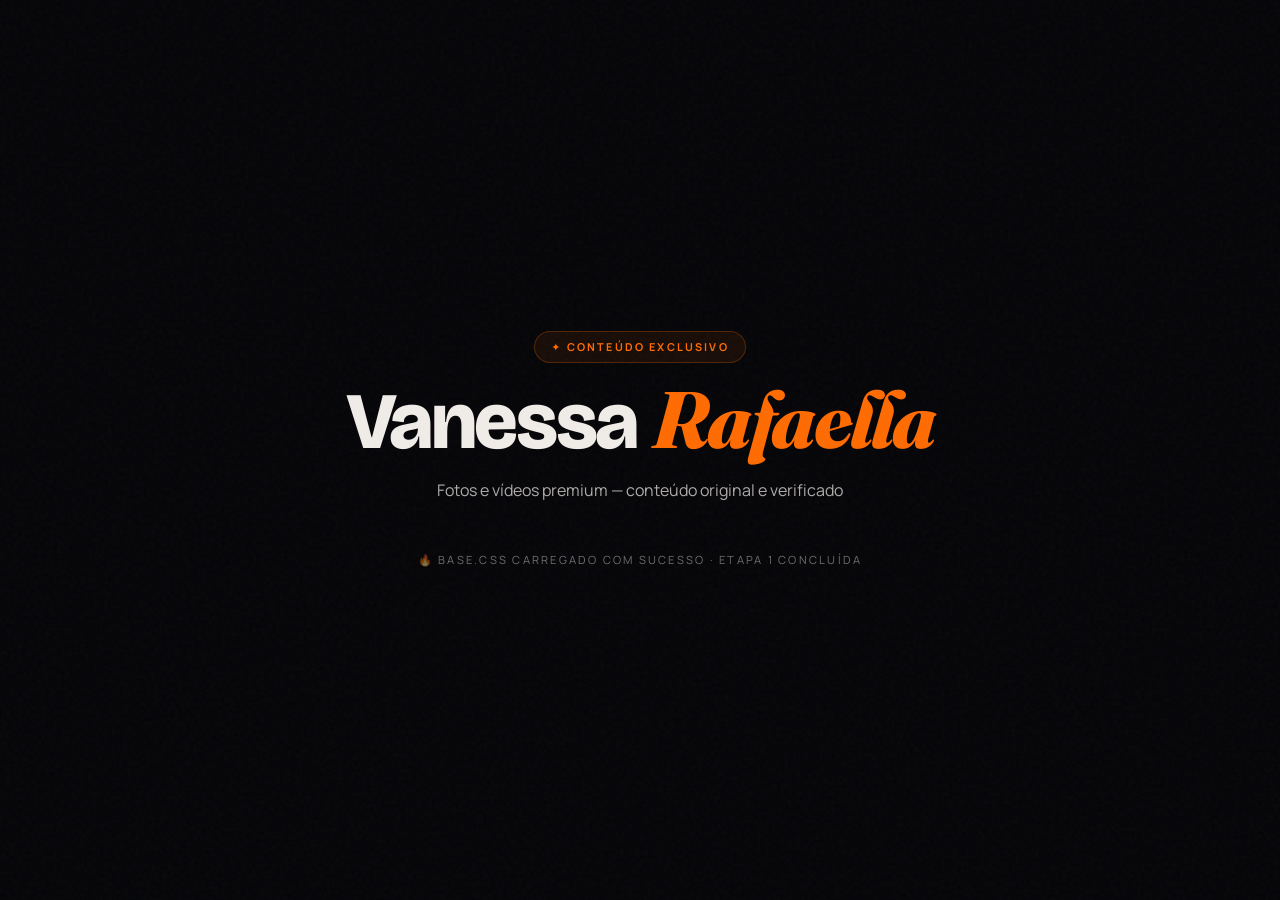
==== index.html @ ab3d26d5 "Create index.html" ====
<!DOCTYPE html>
<!--
  ╔══════════════════════════════════════════════════════════════╗
  ║        VANESSA RAFAELLA · FIRE EDITION · MAIO 2026          ║
  ╠══════════════════════════════════════════════════════════════╣
  ║                                                              ║
  ║  📐 ESTRUTURA COMPONENTIZADA                                 ║
  ║                                                              ║
  ║  Este HTML é um "esqueleto":                                 ║
  ║  - Os containers (divs vazios) recebem componentes via JS    ║
  ║  - O conteúdo específico da página fica direto aqui          ║
  ║  - Componentes reutilizáveis ficam em /components/           ║
  ║                                                              ║
  ╚══════════════════════════════════════════════════════════════╝
-->
<html lang="pt-BR" data-theme="dark">

<head>
  <meta charset="UTF-8">
  <meta name="viewport" content="width=device-width, initial-scale=1.0">
  <meta name="description" content="Vanessa Rafaella — conteúdo exclusivo no Privacy, OnlyFans, vídeos avulsos e muito mais.">
  <meta name="robots" content="noindex, nofollow">
  <meta name="theme-color" content="#050508">
  <title>Vanessa Rafaella · Conteúdo Exclusivo</title>

  <!-- ═══════════════════════════════════════════════════════════
       📦 FONTES
       ─────────────────────────────────────────────────────────
       preconnect → avisa o navegador pra se conectar ao Google Fonts
       ANTES de precisar baixar as fontes. Acelera o carregamento.
  ═══════════════════════════════════════════════════════════════ -->
  <link rel="preconnect" href="https://fonts.googleapis.com">
  <link rel="preconnect" href="https://fonts.gstatic.com" crossorigin>
  <link href="https://fonts.googleapis.com/css2?family=Bricolage+Grotesque:opsz,wght@12..96,400;12..96,600;12..96,700;12..96,800&family=Fraunces:ital,opsz,wght@0,9..144,400;0,9..144,500;0,9..144,600;0,9..144,700;1,9..144,400;1,9..144,600&family=Manrope:wght@400;500;600;700&display=swap" rel="stylesheet">

  <!-- Font Awesome (ícones) -->
  <link rel="stylesheet" href="https://cdnjs.cloudflare.com/ajax/libs/font-awesome/6.4.0/css/all.min.css">

  <!-- ═══════════════════════════════════════════════════════════
       🎨 CSS — A ORDEM IMPORTA!
       ─────────────────────────────────────────────────────────
       CSS funciona em cascata: o que vem depois sobrescreve.
       Por isso a ordem é:
       
       1. base.css       → variáveis + reset (base de tudo)
       2. nav.css        → estilos da navbar
       3. hero.css       → estilos do hero
       4. sections.css   → todas as seções do meio
       5. footer.css     → footer + barra fixa
       6. responsive.css → media queries (SEMPRE por último)
       
       ⚠️ Se mudar a ordem, pode quebrar estilos!
  ═══════════════════════════════════════════════════════════════ -->
  <link rel="stylesheet" href="./css/base.css">
  <link rel="stylesheet" href="./css/nav.css">
  <!-- <link rel="stylesheet" href="./css/hero.css"> -->
  <!-- <link rel="stylesheet" href="./css/sections.css"> -->
  <!-- <link rel="stylesheet" href="./css/footer.css"> -->
  <!-- <link rel="stylesheet" href="./css/responsive.css"> -->
</head>

<body>

  <!-- ═══════════════════════════════════════════════════════════
       ⏳ LOADING SCREEN
       ─────────────────────────────────────────────────────────
       Aparece enquanto a página carrega.
       O JS remove ela no window.onload.
       Estilos em base.css (.loading, .loading-spinner)
  ═══════════════════════════════════════════════════════════════ -->
  <div class="loading" id="Loading">
    <div class="loading-spinner"></div>
  </div>

  <!-- 🖱️ Cursor customizado (só aparece com mouse — estilos em base.css) -->
  <div id="cursor-dot" aria-hidden="true"></div>
  <div id="cursor-ring" aria-hidden="true"></div>

  <!-- ♿ Skip link — acessibilidade (estilos em base.css) -->
  <a href="#main-content" class="skip-link">Ir para o conteúdo principal</a>


  <!-- ═══════════════════════════════════════════════════════════
       🧭 NAVBAR — COMPONENTE REUTILIZÁVEL
       ─────────────────────────────────────────────────────────
       Este div vazio vai receber o conteúdo de ./components/nav.html
       O components-loader.js faz o fetch() e injeta o HTML aqui.
       
       ✅ Vantagem: se mudar a nav em nav.html, muda em TODAS as páginas.
       ❌ Sem componentes: teria que copiar/colar a nav em cada página.
  ═══════════════════════════════════════════════════════════════ -->
  <header>
    <div id="nav-container">
      <!-- nav.html será carregado aqui pelo JS -->
    </div>
  </header>

  <!-- Menu mobile (também componente separado) -->
  <div id="mobile-overlay" class="mob-overlay" aria-hidden="true"></div>
  <div id="mobile-menu-container">
    <!-- mobile-menu.html será carregado aqui -->
  </div>


  <!-- ═══════════════════════════════════════════════════════════
       📄 CONTEÚDO PRINCIPAL
       ─────────────────────────────────────────────────────────
       Aqui fica o conteúdo específico de CADA página.
       A navbar e o footer são iguais em todas as páginas,
       mas o <main> muda: index tem hero + seções, fotos tem galeria.
  ═══════════════════════════════════════════════════════════════ -->
  <main id="main-content">

    <!-- 🎥 HERO (Etapa futura — hero.css + hero.html ou direto aqui) -->
    <!-- O hero costuma ser único por página, então pode ficar direto no HTML -->
    <section class="hero" id="home" style="min-height:100svh; display:flex; align-items:center; justify-content:center;">
      <div class="container" style="text-align:center;">
        <p class="section-eyebrow">✦ Conteúdo Exclusivo</p>
        <h1 style="font-family:var(--font-display); font-size:clamp(2.5rem,8vw,5rem); font-weight:800; letter-spacing:-0.03em; line-height:1;">
          Vanessa
          <span style="font-family:var(--font-accent); font-style:italic; color:var(--fire-orange);">
            Rafaella
          </span>
        </h1>
        <p style="margin-top:1rem; color:var(--ink-soft); font-size:1rem;">
          Fotos e vídeos premium — conteúdo original e verificado
        </p>
        <p style="margin-top:3rem; font-size:0.7rem; color:var(--ink-mute); letter-spacing:.2em; text-transform:uppercase;">
          🔥 base.css carregado com sucesso · Etapa 1 concluída
        </p>
      </div>
    </section>

    <!-- As seções vão sendo adicionadas nas próximas etapas -->
    <!-- Etapa futura: Plataformas, Vídeos, Telegram, Galeria, CTA -->

  </main>


  <!-- ═══════════════════════════════════════════════════════════
       📄 FOOTER — COMPONENTE REUTILIZÁVEL
       ─────────────────────────────────────────────────────────
       Mesmo esquema da navbar: div vazio + fetch via JS.
  ═══════════════════════════════════════════════════════════════ -->
  <div id="footer-container">
    <!-- footer.html será carregado aqui -->
  </div>


  <!-- ═══════════════════════════════════════════════════════════
       🎬 SCRIPTS — A ORDEM IMPORTA!
       ─────────────────────────────────────────────────────────
       1. Loading screen (inline — precisa rodar primeiro)
       2. components-loader.js (carrega nav + footer)
       3. Módulos individuais (nav.js, theme.js, etc)
       
       ⚠️ Os callbacks (initNav, etc) só são chamados DEPOIS
       que o componente foi carregado, garantindo que o HTML
       já existe no DOM quando o JS tenta acessá-lo.
  ═══════════════════════════════════════════════════════════════ -->

  <!-- Remove loading screen -->
  <script>
    window.addEventListener('load', () => {
      const l = document.getElementById('Loading');
      if (l) { l.style.opacity = '0'; setTimeout(() => l.remove(), 500); }
    });
  </script>

  <!-- ── JS da navbar (precisa carregar ANTES do loadComponents) ── -->
  <script src="./js/nav.js"></script>

  <!-- Carregador de componentes -->
  <script src="./js/components-loader.js"></script>

  <!-- Carrega os componentes e inicializa cada um -->
  <script>
    loadComponents([
      { id: 'nav-container',         path: './components/nav.html',         callback: initNav },
      { id: 'mobile-menu-container', path: './components/mobile-menu.html', callback: initMobileMenu },
      // { id: 'footer-container',   path: './components/footer.html' }  ← Etapa 3
    ]).then(() => {
      // Depois que TODOS os componentes carregaram,
      // ativa o scroll reveal pra toda a página
      setupScrollReveal();
    });
  </script>

</body>
</html>
---- css/base.css ----
/* ════════════════════════════════════════════════════════════════
   📄 base.css — Vanessa Rafaella · Fire Edition
   ════════════════════════════════════════════════════════════════
   
   Este é o ALICERCE de todo o site.
   Tudo que os outros arquivos CSS usam (cores, fontes, espaçamento)
   está definido aqui como variáveis CSS.
   
   📌 COMO FUNCIONA:
   Variáveis CSS são escritas com -- na frente: --nome-da-variavel
   Você usa com var(): background: var(--bg);
   Se mudar aqui, muda em TODOS os arquivos automaticamente.
   
   ════════════════════════════════════════════════════════════════ */


/* ═══════════════════════════════════════════════════════════════
   🎨 VARIÁVEIS GLOBAIS — DESIGN SYSTEM
   ───────────────────────────────────────────────────────────────
   Tudo que define a identidade visual fica aqui.
   Nunca escreva uma cor ou fonte diretamente no CSS dos componentes.
   Sempre use var(--nome).
   ═══════════════════════════════════════════════════════════════ */
:root {

  /* ─── TIPOGRAFIA ─────────────────────────────────────────────
     3 fontes, cada uma com um papel:
     
     --font-display → títulos grandes, impacto visual
                      Bricolage Grotesque: geométrica, moderna, bold
     
     --font-accent  → palavras em destaque, itálicos elegantes
                      Fraunces: serifa com personalidade, italiana
     
     --font-body    → texto corrido, listas, descrições
                      Manrope: limpa, legível em qualquer tamanho
  ──────────────────────────────────────────────────────────── */
  --font-display: 'Bricolage Grotesque', system-ui, sans-serif;
  --font-accent:  'Fraunces', Georgia, serif;
  --font-body:    'Manrope', system-ui, sans-serif;


  /* ─── CORES — IDENTIDADE FIRE 🔥 ────────────────────────────
     A paleta principal é baseada em fogo: vermelho + laranja.
     Cada plataforma tem sua cor própria.
  ──────────────────────────────────────────────────────────── */

  /* Fogo — cores principais da marca */
  --fire-red:     #E50914;   /* vermelho forte — destaque, glows, badges */
  --fire-orange:  #FF6B00;   /* laranja — CTAs, links, acentos */
  --fire-yellow:  #FFB800;   /* amarelo — avisos, destaques especiais */
  --fire-glow:    rgba(229, 9, 20, 0.25);    /* brilho vermelho suave */
  --fire-shadow:  rgba(255, 107, 0, 0.30);   /* sombra laranja em cards */

  /* Plataformas — cada uma com sua identidade */
  --privacy:    #F07206;   /* Privacy → laranja */
  --onlyfans:   #00AFF0;   /* OnlyFans → azul */
  --xvideos:    #E50914;   /* XVideos → vermelho */
  --twitter:    #1DA1F2;   /* Twitter/X → azul claro */
  --instagram:  #E4405F;   /* Instagram → rosa/magenta */
  --whatsapp:   #25D366;   /* WhatsApp → verde */
  --telegram:   #2AABEE;   /* Telegram → azul */

  /* Cores utilitárias */
  --success:  #22C55E;   /* verde — confirmações */
  --warning:  #F59E0B;   /* amarelo — avisos */
  --danger:   #EF4444;   /* vermelho — erros */


  /* ─── ANIMAÇÃO ───────────────────────────────────────────────
     Velocidades e curvas reutilizáveis.
     
     --duration → tempo padrão das transições (0.3s é rápido mas suave)
     --ease-out → curva que começa rápido e desacelera (natural)
     --ease-spring → curva com "bounce" sutil (pra hover em cards)
  ──────────────────────────────────────────────────────────── */
  --duration:    0.3s;
  --ease-out:    cubic-bezier(0.2, 0.8, 0.2, 1);
  --ease-spring: cubic-bezier(0.34, 1.56, 0.64, 1);


  /* ─── LAYOUT ─────────────────────────────────────────────────
     Medidas estruturais do site.
     
     --nav-height      → altura fixa da navbar (usada como padding-top nas páginas)
     --container-max    → largura máxima do conteúdo (evita texto muito largo)
     --container-padding → espaçamento lateral responsivo com clamp()
     
     clamp(mínimo, preferido, máximo):
     clamp(1rem, 5vw, 2.5rem) = no mínimo 1rem, idealmente 5% da tela, máximo 2.5rem
  ──────────────────────────────────────────────────────────── */
  --nav-height:        68px;
  --footer-bar-height: 72px;
  --container-max:     1100px;
  --container-padding: clamp(1rem, 5vw, 2.5rem);

  /* Bordas — raios padrão pra manter consistência */
  --radius-sm:  8px;    /* botões pequenos, inputs */
  --radius-md:  14px;   /* cards secundários */
  --radius-lg:  20px;   /* cards principais */
  --radius-full: 999px; /* pílulas, badges, botões redondos */
}


/* ═══════════════════════════════════════════════════════════════
   🌙 TEMA ESCURO (padrão)
   ───────────────────────────────────────────────────────────────
   O site abre em modo escuro por padrão.
   Essas variáveis controlam cores de fundo, texto e bordas.
   
   Por que separar do :root?
   Porque quando o usuário clicar no botão de tema,
   o JS troca data-theme="dark" por data-theme="light"
   e o CSS aplica automaticamente as cores do tema claro.
   ═══════════════════════════════════════════════════════════════ */
[data-theme="dark"] {
  /* Fundos — do mais escuro ao mais claro */
  --bg:          #050508;   /* fundo principal — quase preto com leve azul */
  --bg-soft:     #0A0A0F;   /* fundo de seções alternadas */
  --bg-card:     #111116;   /* fundo dos cards */
  --bg-elevated: #1A1A20;   /* elementos "acima" do card (hover, dropdown) */
  --bg-mid:      #222228;   /* divisórias, áreas intermediárias */

  /* Bordas — rosa/fogo sutil pra criar profundidade */
  --border:    rgba(255, 107, 0, 0.10);   /* bordas sutis — quase invisíveis */
  --border-hi: rgba(255, 107, 0, 0.25);   /* bordas de destaque — hover, foco */

  /* Texto — hierarquia de 4 níveis */
  --ink:       #F0ECE8;   /* texto principal — títulos, corpo */
  --ink-soft:  rgba(240, 236, 232, 0.72);  /* texto secundário — descrições */
  --ink-mute:  rgba(240, 236, 232, 0.45);  /* texto terciário — labels, hints */
  --ink-faint: rgba(240, 236, 232, 0.20);  /* texto quase invisível — decorativo */
}


/* ═══════════════════════════════════════════════════════════════
   ☀️ TEMA CLARO
   ───────────────────────────────────────────────────────────────
   Ativado quando data-theme="light".
   Mesmas variáveis, valores invertidos.
   ═══════════════════════════════════════════════════════════════ */
[data-theme="light"] {
  --bg:          #FAFAF8;
  --bg-soft:     #F2F0EE;
  --bg-card:     #FFFFFF;
  --bg-elevated: #FFFFFF;
  --bg-mid:      #E8E6E3;

  --border:    rgba(0, 0, 0, 0.08);
  --border-hi: rgba(255, 107, 0, 0.30);

  --ink:       #0F0F0F;
  --ink-soft:  rgba(15, 15, 15, 0.72);
  --ink-mute:  rgba(15, 15, 15, 0.45);
  --ink-faint: rgba(15, 15, 15, 0.12);
}


/* ═══════════════════════════════════════════════════════════════
   🔄 RESET CSS
   ───────────────────────────────────────────────────────────────
   Remove os estilos padrão do navegador pra que tudo comece
   do zero e fique igual em Chrome, Firefox, Safari, etc.
   
   Pra que serve cada regra:
   - margin/padding 0 → navegadores adicionam margens em <h1>, <p>, <ul>
   - box-sizing: border-box → padding e border entram no tamanho total
   - list-style: none → remove bolinhas das <ul>
   ═══════════════════════════════════════════════════════════════ */
*,
*::before,
*::after {
  margin: 0;
  padding: 0;
  box-sizing: border-box;
}

html {
  scroll-behavior: smooth;          /* scroll suave ao clicar em âncoras (#) */
  -webkit-text-size-adjust: 100%;   /* evita zoom automático em iOS */
}

body {
  font-family: var(--font-body);    /* Manrope como fonte padrão */
  background: var(--bg);
  color: var(--ink);
  line-height: 1.6;                 /* espaçamento entre linhas confortável */
  overflow-x: hidden;               /* nunca aparece scroll horizontal */
  -webkit-font-smoothing: antialiased;       /* texto mais nítido no Mac */
  -moz-osx-font-smoothing: grayscale;
  transition: background var(--duration), color var(--duration);
}

/* Efeito grain (grão de filme) sutil — dá textura ao fundo escuro */
body::after {
  content: '';
  position: fixed;
  inset: 0;
  background-image: url("data:image/svg+xml,%3Csvg viewBox='0 0 256 256' xmlns='http://www.w3.org/2000/svg'%3E%3Cfilter id='g'%3E%3CfeTurbulence type='fractalNoise' baseFrequency='0.9' numOctaves='4' stitchTiles='stitch'/%3E%3C/filter%3E%3Crect width='100%25' height='100%25' filter='url(%23g)' opacity='0.03'/%3E%3C/svg%3E");
  pointer-events: none;             /* não interfere em cliques */
  z-index: 9990;
}

/* Remoções padrão */
ul, ol { list-style: none; }
a      { text-decoration: none; color: inherit; }
img    { max-width: 100%; display: block; }
button { font-family: inherit; cursor: pointer; border: none; background: none; }


/* ═══════════════════════════════════════════════════════════════
   📦 CONTAINER — CENTRALIZA E LIMITA LARGURA
   ───────────────────────────────────────────────────────────────
   Classe utilitária usada em TODA section do site.
   
   width: 100% → ocupa toda a tela
   max-width: var(--container-max) → mas nunca passa de 1100px
   margin-inline: auto → centraliza horizontalmente
   padding-inline → espaçamento lateral responsivo
   ═══════════════════════════════════════════════════════════════ */
.container {
  width: 100%;
  max-width: var(--container-max);
  margin-inline: auto;
  padding-inline: var(--container-padding);
}


/* ═══════════════════════════════════════════════════════════════
   ♿ SKIP LINK — ACESSIBILIDADE POR TECLADO
   ───────────────────────────────────────────────────────────────
   Invisível normalmente. Quando o usuário pressiona Tab,
   aparece no topo e permite pular direto pro conteúdo principal.
   
   Por que isso importa?
   Usuários de leitores de tela (cegos) e quem navega por teclado
   não precisam passar por toda a navbar antes de chegar ao conteúdo.
   É obrigatório pra acessibilidade (WCAG 2.1 nível A).
   ═══════════════════════════════════════════════════════════════ */
.skip-link {
  position: absolute;
  top: -100%;                      /* escondido acima da tela */
  left: 1rem;
  background: var(--fire-red);
  color: #fff;
  padding: 0.5rem 1rem;
  border-radius: 0 0 var(--radius-sm) var(--radius-sm);
  font-weight: 700;
  font-size: 0.85rem;
  z-index: 9999;
  transition: top 0.2s;
}
.skip-link:focus {
  top: 0;                          /* aparece quando recebe foco via Tab */
}


/* ═══════════════════════════════════════════════════════════════
   🎬 LOADING SCREEN
   ───────────────────────────────────────────────────────────────
   Tela de carregamento que aparece enquanto o site carrega.
   O JS remove ela quando window.onload dispara.
   ═══════════════════════════════════════════════════════════════ */
.loading {
  position: fixed;
  inset: 0;
  background: var(--bg);
  display: flex;
  align-items: center;
  justify-content: center;
  z-index: 9999;
  transition: opacity 0.5s ease;
}

.loading-spinner {
  width: 44px;
  height: 44px;
  border: 3px solid var(--border);
  border-top-color: var(--fire-orange);
  border-radius: 50%;
  animation: spin 0.9s linear infinite;
}

@keyframes spin {
  to { transform: rotate(360deg); }
}


/* ═══════════════════════════════════════════════════════════════
   🖱️ CURSOR CUSTOMIZADO
   ───────────────────────────────────────────────────────────────
   Só aparece em dispositivos com mouse (pointer: fine).
   Em celular/tablet, o cursor padrão continua funcionando.
   
   #cursor-dot  → ponto pequeno que segue o mouse instantaneamente
   #cursor-ring → anel maior que "arrasta" atrás (transition lenta)
   ═══════════════════════════════════════════════════════════════ */
@media (pointer: fine) {
  body { cursor: none; }
}

#cursor-dot {
  position: fixed;
  width: 8px;
  height: 8px;
  background: var(--fire-orange);
  border-radius: 50%;
  pointer-events: none;
  z-index: 9999;
  transform: translate(-50%, -50%);
  box-shadow: 0 0 8px var(--fire-orange),
              0 0 20px rgba(255, 107, 0, 0.6);
  opacity: 0;                     /* invisível até o primeiro movimento */
}

#cursor-ring {
  position: fixed;
  width: 32px;
  height: 32px;
  border: 1.5px solid rgba(255, 107, 0, 0.5);
  border-radius: 50%;
  pointer-events: none;
  z-index: 9998;
  transform: translate(-50%, -50%);
  transition: left 0.12s ease-out, top 0.12s ease-out,
              width 0.2s, height 0.2s, border-color 0.2s;
  opacity: 0;
}

/* Aparece após o primeiro movimento do mouse */
#cursor-dot.visible,
#cursor-ring.visible { opacity: 1; }

/* Expande o anel quando sobre links/botões */
body.cursor-hover #cursor-ring {
  width: 48px;
  height: 48px;
  border-color: rgba(255, 107, 0, 0.9);
}


/* ═══════════════════════════════════════════════════════════════
   📐 SECTION HEADER — CABEÇALHO REUTILIZÁVEL
   ───────────────────────────────────────────────────────────────
   Usado em TODA seção: tag + título + subtítulo.
   Centralizado, responsivo, com animação de reveal.
   ═══════════════════════════════════════════════════════════════ */
.section-header {
  text-align: center;
  margin-bottom: clamp(2rem, 5vw, 3.5rem);
}

/* Tag / eyebrow — texto pequeno acima do título */
.section-eyebrow {
  display: inline-block;
  font-family: var(--font-body);
  font-size: 0.68rem;
  font-weight: 700;
  letter-spacing: 0.2em;
  text-transform: uppercase;
  color: var(--fire-orange);
  padding: 0.4rem 1rem;
  border: 1px solid rgba(255, 107, 0, 0.25);
  border-radius: var(--radius-full);
  background: rgba(255, 107, 0, 0.08);
  margin-bottom: 1rem;
}

/* Título grande */
.section-title {
  font-family: var(--font-display);
  font-size: clamp(1.85rem, 5vw, 2.75rem);
  font-weight: 700;
  line-height: 1.1;
  letter-spacing: -0.03em;
  color: var(--ink);
}

/* Palavra em destaque (itálico colorido) */
.section-title em {
  font-family: var(--font-accent);
  font-style: italic;
  font-weight: 600;
  color: var(--fire-orange);
}

/* Subtítulo */
.section-sub {
  margin-top: 0.65rem;
  font-size: 0.95rem;
  color: var(--ink-soft);
  line-height: 1.6;
}

/* ── Tags de galeria/CTA (estilo alternativo) ── */
.sec-tag {
  display: inline-block;
  font-size: 0.65rem;
  font-weight: 700;
  letter-spacing: 0.2em;
  text-transform: uppercase;
  color: var(--fire-red);
  margin-bottom: 0.5rem;
}

.sec-title {
  font-family: var(--font-display);
  font-size: clamp(1.75rem, 5vw, 2.5rem);
  font-weight: 800;
  letter-spacing: -0.02em;
  color: var(--ink);
}
.sec-title .acc {
  color: var(--fire-red);
}

.sec-sub {
  margin-top: 0.5rem;
  font-size: 0.85rem;
  color: var(--ink-mute);
}


/* ═══════════════════════════════════════════════════════════════
   ✨ SCROLL REVEAL — ANIMAÇÃO DE ENTRADA
   ───────────────────────────────────────────────────────────────
   Elementos com atributo data-reveal começam invisíveis e
   "sobem" quando entram na tela (via IntersectionObserver no JS).
   
   .in → classe adicionada pelo JS quando o elemento é visível.
   ═══════════════════════════════════════════════════════════════ */
[data-reveal] {
  opacity: 0;
  transform: translateY(24px);
  transition: opacity 0.6s var(--ease-out),
              transform 0.6s var(--ease-out);
}

[data-reveal].in {
  opacity: 1;
  transform: translateY(0);
}


/* ═══════════════════════════════════════════════════════════════
   🎯 ACCENT — CLASSE UTILITÁRIA
   ───────────────────────────────────────────────────────────────
   Usada em spans dentro de títulos pra colorir palavras.
   Ex: VANESSA <span class="accent">RAFAELLA</span>
   ═══════════════════════════════════════════════════════════════ */
.accent {
  color: var(--fire-orange);
}
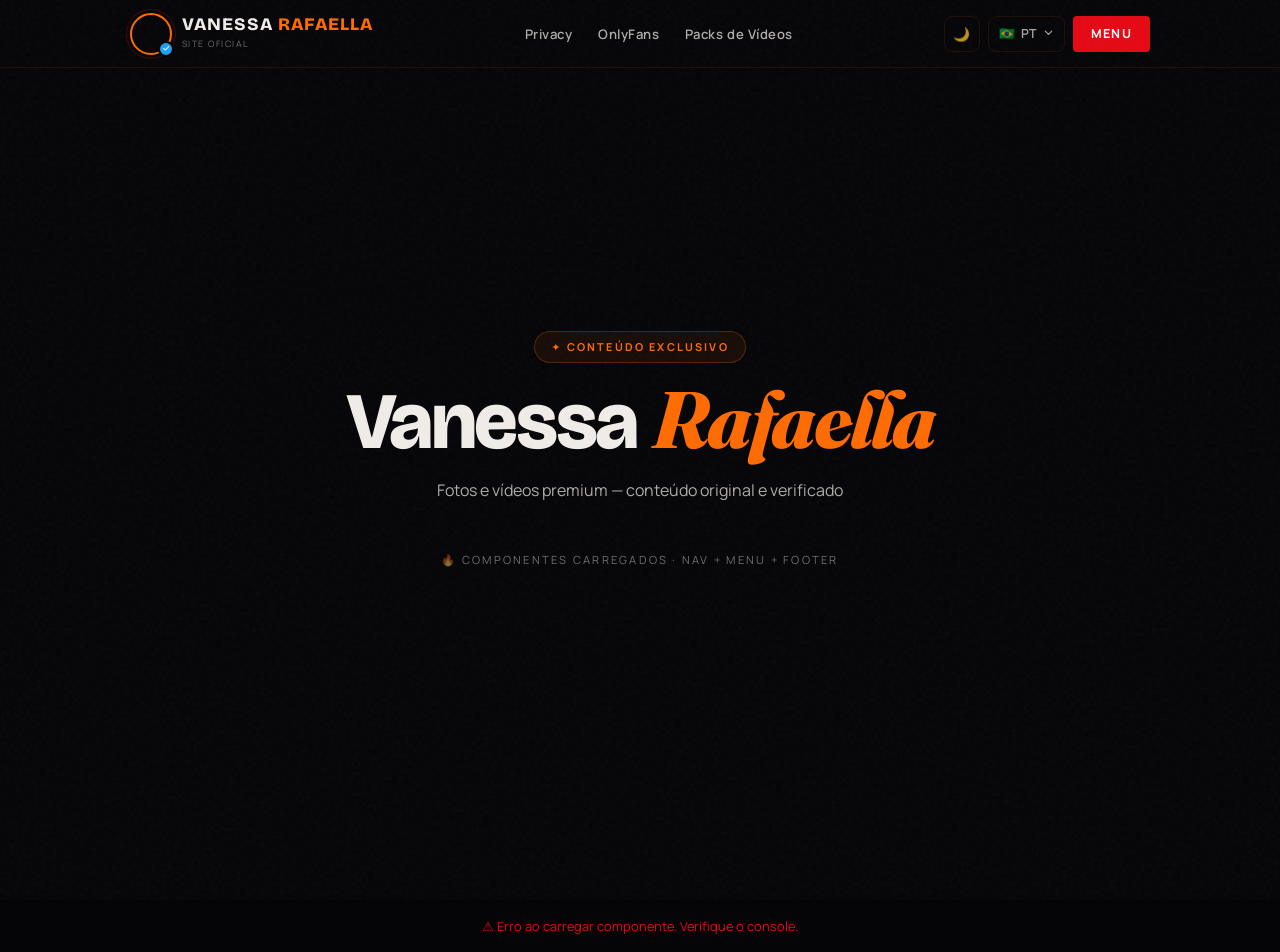
==== commit 654de0fc: "Update index.html" ====
--- a/index.html
+++ b/index.html
@@ -55,7 +55,7 @@
   <link rel="stylesheet" href="./css/nav.css">
   <!-- <link rel="stylesheet" href="./css/hero.css"> -->
   <!-- <link rel="stylesheet" href="./css/sections.css"> -->
-  <!-- <link rel="stylesheet" href="./css/footer.css"> -->
+  <link rel="stylesheet" href="./css/footer.css">
   <!-- <link rel="stylesheet" href="./css/responsive.css"> -->
 </head>
 
@@ -126,7 +126,7 @@
           Fotos e vídeos premium — conteúdo original e verificado
         </p>
         <p style="margin-top:3rem; font-size:0.7rem; color:var(--ink-mute); letter-spacing:.2em; text-transform:uppercase;">
-          🔥 base.css carregado com sucesso · Etapa 1 concluída
+          🔥 Componentes carregados · Nav + Menu + Footer
         </p>
       </div>
     </section>
@@ -143,7 +143,7 @@
        Mesmo esquema da navbar: div vazio + fetch via JS.
   ═══════════════════════════════════════════════════════════════ -->
   <div id="footer-container">
-    <!-- footer.html será carregado aqui -->
+    <!-- footer.html será carregado aqui (3 partes: textual + barra fixa + WhatsApp) -->
   </div>
 
 
@@ -178,7 +178,7 @@
     loadComponents([
       { id: 'nav-container',         path: './components/nav.html',         callback: initNav },
       { id: 'mobile-menu-container', path: './components/mobile-menu.html', callback: initMobileMenu },
-      // { id: 'footer-container',   path: './components/footer.html' }  ← Etapa 3
+      { id: 'footer-container',      path: './components/footer.html' }
     ]).then(() => {
       // Depois que TODOS os componentes carregaram,
       // ativa o scroll reveal pra toda a página
--- a/css/nav.css
+++ b/css/nav.css
@@ -0,0 +1,715 @@
+/* ════════════════════════════════════════════════════════════════
+   📄 nav.css — Navbar + Menu Mobile
+   ════════════════════════════════════════════════════════════════
+   
+   Este arquivo contém TODOS os estilos da navegação:
+   - Navbar fixa no topo
+   - Logo com foto e selo verificado
+   - Links desktop
+   - Controles (tema, idioma, menu)
+   - Menu mobile (painel lateral)
+   - Overlay escuro
+   
+   📌 DEPENDE DE: base.css (variáveis)
+   📌 USADO POR:  components/nav.html + components/mobile-menu.html
+   
+   ════════════════════════════════════════════════════════════════ */
+
+
+/* ═══════════════════════════════════════════════════════════════
+   🧭 NAVBAR — BARRA FIXA NO TOPO
+   ───────────────────────────────────────────────────────────────
+   position: fixed → gruda no topo mesmo quando rola a página
+   z-index: 1000   → fica acima de todo o conteúdo
+   backdrop-filter  → efeito de vidro fosco (blur) no fundo
+   
+   A classe .scrolled é adicionada pelo JS quando o usuário
+   rola a página, adicionando sombra pra separar do conteúdo.
+   ═══════════════════════════════════════════════════════════════ */
+.nav {
+  position: fixed;
+  top: 0;
+  inset-inline: 0;          /* left: 0 + right: 0 em uma linha */
+  height: var(--nav-height);
+  z-index: 1000;
+  background: var(--bg);
+  border-bottom: 1px solid var(--border);
+  backdrop-filter: blur(20px);
+  -webkit-backdrop-filter: blur(20px);   /* Safari precisa do prefixo */
+  transition: box-shadow var(--duration), background var(--duration);
+}
+
+/* Sombra quando rola — adicionada via JS */
+.nav.scrolled {
+  box-shadow: 0 4px 40px rgba(0, 0, 0, 0.5);
+}
+
+/* ── Layout interno: LOGO | LINKS | CONTROLES ─────────────── 
+   display: flex      → alinha os 3 grupos em linha
+   justify-content: space-between → empurra logo pra esquerda,
+                                     controles pra direita
+   O grupo do meio (links) fica invisível no mobile
+──────────────────────────────────────────────────────────── */
+.nav-inner {
+  height: 100%;
+  display: flex;
+  align-items: center;
+  justify-content: space-between;
+  gap: 1rem;
+  padding-inline: var(--container-padding);
+  max-width: var(--container-max);
+  margin-inline: auto;
+}
+
+
+/* ═══════════════════════════════════════════════════════════════
+   🖼️ LOGO — Foto + Nome + Subtítulo
+   ═══════════════════════════════════════════════════════════════ */
+.nav-logo {
+  display: flex;
+  align-items: center;
+  gap: 0.6rem;
+  flex-shrink: 0;            /* nunca encolhe quando falta espaço */
+  text-decoration: none;
+}
+
+/* ── Foto circular ───────────────────────────────────────── */
+.nav-logo-photo {
+  position: relative;
+  width: 42px;
+  height: 42px;
+  flex-shrink: 0;
+}
+
+.nav-logo-photo img {
+  width: 42px;
+  height: 42px;
+  border-radius: 50%;
+  object-fit: cover;         /* corta a imagem pra caber no círculo */
+  border: 2px solid var(--fire-orange);
+}
+
+/* Anel pulsante — efeito decorativo ao redor da foto.
+   Usa ::before (pseudo-elemento) pra não precisar de HTML extra.
+   A animação faz o anel expandir/retrair suavemente. */
+.nav-logo-photo::before {
+  content: '';
+  position: absolute;
+  inset: -4px;               /* 4px maior que a foto em todos os lados */
+  border-radius: 50%;
+  border: 1px solid var(--fire-glow);
+  animation: ringPulse 2.5s ease-in-out infinite;
+}
+
+@keyframes ringPulse {
+  0%, 100% { opacity: 0.4; transform: scale(1);    }
+  50%      { opacity: 1;   transform: scale(1.06); }
+}
+
+/* ── Selo verificado (✓ azul) ────────────────────────────── 
+   Posicionado no canto inferior direito da foto.
+   position: absolute → se posiciona em relação ao .nav-logo-photo
+*/
+.verified-badge {
+  position: absolute;
+  bottom: -2px;
+  right: -2px;
+  width: 16px;
+  height: 16px;
+  background: #1DA1F2;        /* azul do Twitter/verificado */
+  border-radius: 50%;
+  display: flex;
+  align-items: center;
+  justify-content: center;
+  border: 2px solid var(--bg);  /* borda na cor do fundo → "recorta" */
+}
+
+.verified-badge i {
+  color: white;
+  font-size: 0.45rem;
+}
+
+/* ── Textos do logo ──────────────────────────────────────── */
+.nav-logo-text {
+  display: flex;
+  flex-direction: column;
+  line-height: 1.15;
+}
+
+.nav-logo-name {
+  font-family: var(--font-display);
+  font-size: clamp(0.95rem, 2.5vw, 1.1rem);
+  font-weight: 800;
+  letter-spacing: 0.06em;
+  text-transform: uppercase;
+  color: var(--ink);
+}
+/* "RAFAELLA" em laranja fire */
+.nav-logo-name .accent {
+  color: var(--fire-orange);
+}
+
+.nav-logo-sub {
+  font-size: 0.55rem;
+  font-weight: 400;
+  letter-spacing: 0.17em;
+  text-transform: uppercase;
+  color: var(--ink-mute);
+  line-height: 1rem;
+}
+
+
+/* ═══════════════════════════════════════════════════════════════
+   🔗 LINKS DESKTOP
+   ───────────────────────────────────────────────────────────────
+   Escondidos no mobile (display: none).
+   Aparecem em telas ≥ 768px (veja o @media no final).
+   
+   Cada link tem uma linha embaixo que anima no hover
+   (feita com ::after pseudo-elemento).
+   ═══════════════════════════════════════════════════════════════ */
+.nav-links {
+  display: none;              /* mobile-first: escondido */
+  align-items: center;
+  gap: 1.6rem;
+}
+
+.nav-links a {
+  font-size: 0.82rem;
+  font-weight: 600;
+  letter-spacing: 0.04em;
+  color: var(--ink-soft);
+  position: relative;
+  transition: color var(--duration);
+}
+
+/* Linha animada no hover — começa com width: 0 e expande pra 100% */
+.nav-links a::after {
+  content: '';
+  position: absolute;
+  bottom: -4px;
+  left: 0;
+  width: 0;
+  height: 2px;
+  background: var(--fire-orange);
+  transition: width var(--duration) var(--ease-out);
+}
+
+.nav-links a:hover {
+  color: var(--fire-orange);
+}
+
+.nav-links a:hover::after {
+  width: 100%;
+}
+
+
+/* ═══════════════════════════════════════════════════════════════
+   🎛️ CONTROLES — Tema + Idioma + Menu
+   ═══════════════════════════════════════════════════════════════ */
+.nav-controls {
+  display: flex;
+  align-items: center;
+  gap: 0.5rem;
+}
+
+/* ── Botão ícone (tema) ──────────────────────────────────── */
+.icon-btn {
+  width: 36px;
+  height: 36px;
+  display: flex;
+  align-items: center;
+  justify-content: center;
+  border-radius: var(--radius-sm);
+  border: 1px solid var(--border);
+  color: var(--ink-soft);
+  font-size: 0.85rem;
+  transition: all var(--duration);
+}
+
+.icon-btn:hover {
+  border-color: var(--fire-orange);
+  color: var(--fire-orange);
+}
+
+
+/* ═══════════════════════════════════════════════════════════════
+   🌐 SELETOR DE IDIOMA (dropdown)
+   ───────────────────────────────────────────────────────────────
+   Composto por:
+   - .lang-btn   → botão que mostra idioma atual (🇧🇷 PT ▾)
+   - .lang-drop  → dropdown com opções
+   - .lang-opt   → cada opção (PT, EN, ES)
+   
+   O dropdown começa invisível (opacity: 0, visibility: hidden)
+   e aparece quando .lang-sel recebe a classe .open via JS.
+   ═══════════════════════════════════════════════════════════════ */
+.lang-sel {
+  position: relative;          /* pai posicional do dropdown */
+}
+
+/* Botão principal do idioma */
+.lang-btn {
+  display: inline-flex;
+  align-items: center;
+  gap: 6px;
+  padding: 4px 10px;
+  height: 36px;
+  border: 1px solid var(--border);
+  border-radius: var(--radius-sm);
+  color: var(--ink-soft);
+  font-size: 0.78rem;
+  font-weight: 600;
+  transition: all var(--duration);
+}
+
+.lang-btn:hover {
+  border-color: var(--fire-orange);
+  color: var(--fire-orange);
+}
+
+/* Foco visível — acessibilidade por teclado
+   :focus-visible aparece só via Tab, não via clique do mouse */
+.lang-btn:focus-visible {
+  outline: 2px solid var(--fire-orange);
+  outline-offset: 2px;
+}
+
+/* Seta ▾ que gira 180° quando aberto */
+.lang-arrow svg {
+  width: 11px;
+  height: 11px;
+  stroke: currentColor;
+  transition: transform var(--duration);
+}
+
+.lang-sel.open .lang-arrow svg {
+  transform: rotate(180deg);
+}
+
+/* ── Dropdown de idiomas ─────────────────────────────────── 
+   position: absolute → se posiciona em relação ao .lang-sel
+   top: calc(100% + 8px) → 8px abaixo do botão
+*/
+.lang-drop {
+  position: absolute;
+  top: calc(100% + 8px);
+  right: 0;
+  min-width: 170px;
+  background: var(--bg-elevated);
+  border: 1px solid var(--border-hi);
+  border-radius: 10px;
+  padding: 6px;
+  box-shadow: 0 12px 40px rgba(0, 0, 0, 0.4);
+  /* Começa invisível */
+  opacity: 0;
+  visibility: hidden;
+  transform: translateY(-6px);
+  transition: opacity var(--duration),
+              visibility var(--duration),
+              transform var(--duration) var(--ease-out);
+  z-index: 200;
+}
+
+/* Título do dropdown */
+.lang-drop p {
+  font-size: 0.68rem;
+  color: var(--ink-mute);
+  padding: 4px 10px 8px;
+  text-transform: uppercase;
+  letter-spacing: 0.06em;
+  border-bottom: 1px solid var(--border);
+  margin-bottom: 4px;
+}
+
+/* Aparece quando .lang-sel tem classe .open */
+.lang-sel.open .lang-drop {
+  opacity: 1;
+  visibility: visible;
+  transform: translateY(0);
+}
+
+/* Cada opção de idioma */
+.lang-opt {
+  display: flex;
+  align-items: center;
+  gap: 8px;
+  width: 100%;
+  padding: 8px 10px;
+  border-radius: 6px;
+  font-size: 0.82rem;
+  font-weight: 500;
+  color: var(--ink-soft);
+  transition: background var(--duration), color var(--duration);
+}
+
+.lang-opt:hover {
+  background: rgba(255, 107, 0, 0.08);
+  color: var(--fire-orange);
+}
+
+/* Opção selecionada (aria-selected="true") */
+.lang-opt[aria-selected="true"] {
+  color: var(--fire-orange);
+  background: rgba(255, 107, 0, 0.08);
+  font-weight: 700;
+}
+
+
+/* ═══════════════════════════════════════════════════════════════
+   🟠 BOTÃO MENU (desktop)
+   ───────────────────────────────────────────────────────────────
+   Botão rosa/fire visível só em desktop.
+   Abre o mesmo painel lateral do hamburger.
+   ═══════════════════════════════════════════════════════════════ */
+.btn-menu-desktop {
+  display: none;              /* aparece em ≥ 768px */
+  align-items: center;
+  gap: 6px;
+  padding: 8px 18px;
+  height: 36px;
+  background: var(--fire-red);
+  border-radius: 4px;
+  color: #fff;
+  font-size: 0.78rem;
+  font-weight: 700;
+  letter-spacing: 0.1em;
+  text-transform: uppercase;
+  transition: background var(--duration), transform var(--duration);
+}
+
+.btn-menu-desktop:hover {
+  background: var(--fire-orange);
+  transform: translateY(-1px);
+}
+
+
+/* ═══════════════════════════════════════════════════════════════
+   ☰ HAMBURGER (mobile)
+   ───────────────────────────────────────────────────────────────
+   3 <span> = 3 linhas.
+   Quando .active:
+     span:1 → gira 45° e desce → vira o \ do X
+     span:2 → desaparece
+     span:3 → gira -45° e sobe → vira o / do X
+   ═══════════════════════════════════════════════════════════════ */
+.hamburger {
+  width: 36px;
+  height: 36px;
+  display: flex;
+  flex-direction: column;
+  justify-content: center;
+  gap: 5px;
+  border-radius: var(--radius-sm);
+  border: 1px solid var(--border);
+  padding: 0 8px;
+  transition: border-color var(--duration);
+}
+
+.hamburger:hover {
+  border-color: var(--fire-orange);
+}
+
+.hamburger span {
+  display: block;
+  width: 100%;
+  height: 2px;
+  background: var(--ink-soft);
+  border-radius: 2px;
+  transition: transform var(--duration), opacity var(--duration),
+              background var(--duration);
+}
+
+/* Animação: 3 linhas → X */
+.hamburger.active span:nth-child(1) {
+  transform: translateY(7px) rotate(45deg);
+  background: var(--fire-orange);
+}
+
+.hamburger.active span:nth-child(2) {
+  opacity: 0;
+}
+
+.hamburger.active span:nth-child(3) {
+  transform: translateY(-7px) rotate(-45deg);
+  background: var(--fire-orange);
+}
+
+
+/* ═══════════════════════════════════════════════════════════════
+   📲 MENU MOBILE — PAINEL LATERAL
+   ───────────────────────────────────────────────────────────────
+   Painel que desliza da direita.
+   
+   right: -100% → fora da tela (escondido)
+   right: 0     → na tela (visível, via .active)
+   
+   O overlay (.mob-overlay) escurece o fundo.
+   ═══════════════════════════════════════════════════════════════ */
+
+/* ── Overlay escuro ──────────────────────────────────────── */
+.mob-overlay {
+  position: fixed;
+  inset: 0;
+  background: rgba(0, 0, 0, 0.7);
+  z-index: 1400;
+  opacity: 0;
+  visibility: hidden;
+  transition: opacity var(--duration), visibility var(--duration);
+  backdrop-filter: blur(4px);
+}
+
+.mob-overlay.active {
+  opacity: 1;
+  visibility: visible;
+}
+
+/* ── Painel lateral ──────────────────────────────────────── */
+.mob-menu {
+  position: fixed;
+  top: 0;
+  right: -100%;               /* começa fora da tela */
+  width: min(85vw, 320px);    /* min() → no máximo 320px OU 85% da tela */
+  height: 100vh;
+  height: 100dvh;             /* dvh = viewport dinâmico (melhor em mobile) */
+  background: var(--bg-elevated);
+  border-left: 1px solid var(--border-hi);
+  z-index: 1500;
+  display: flex;
+  flex-direction: column;
+  overflow-y: auto;
+  transition: right 0.4s var(--ease-out);
+}
+
+.mob-menu.active {
+  right: 0;                   /* entra na tela */
+}
+
+/* ── Cabeçalho do menu ───────────────────────────────────── */
+.mob-menu-hdr {
+  display: flex;
+  align-items: center;
+  justify-content: space-between;
+  padding: 1.2rem 1.25rem;
+  border-bottom: 1px solid var(--border);
+}
+
+.mob-menu-brand {
+  font-family: var(--font-display);
+  font-size: 1.1rem;
+  font-weight: 800;
+  letter-spacing: 0.06em;
+  text-transform: uppercase;
+  color: var(--ink);
+}
+
+/* Botão fechar (X) */
+.mob-close {
+  width: 32px;
+  height: 32px;
+  display: flex;
+  align-items: center;
+  justify-content: center;
+  border-radius: var(--radius-sm);
+  border: 1px solid var(--border);
+  color: var(--ink-soft);
+  font-size: 1rem;
+  transition: all var(--duration);
+}
+
+.mob-close:hover {
+  border-color: var(--fire-orange);
+  color: var(--fire-orange);
+}
+
+/* ── Links do menu ───────────────────────────────────────── */
+.mob-nav {
+  padding: 0.5rem 0;
+}
+
+.mob-nav a {
+  display: flex;
+  align-items: center;
+  gap: 0.85rem;
+  padding: 0.7rem 1.5rem;
+  font-size: 0.9rem;
+  font-weight: 500;
+  color: var(--ink-soft);
+  border-left: 2px solid transparent;  /* barra que aparece no hover */
+  transition: color var(--duration), padding-left var(--duration),
+              background var(--duration), border-color var(--duration);
+}
+
+.mob-nav a i {
+  width: 18px;
+  text-align: center;
+  font-size: 0.88rem;
+  color: var(--ink-mute);
+  transition: color var(--duration);
+}
+
+/* Hover: barra laranja aparece à esquerda */
+.mob-nav a:hover {
+  color: var(--fire-orange);
+  background: rgba(255, 107, 0, 0.06);
+  border-left-color: var(--fire-orange);
+  padding-left: 1.75rem;     /* empurra levemente pra direita */
+}
+
+.mob-nav a:hover i {
+  color: var(--fire-orange);
+}
+
+/* Divisor horizontal */
+.mob-divider {
+  height: 1px;
+  background: var(--border);
+  margin: 0.3rem 1.25rem;
+}
+
+/* Label de seção ("Plataformas") */
+.mob-label {
+  font-size: 0.58rem;
+  font-weight: 700;
+  letter-spacing: 0.18em;
+  text-transform: uppercase;
+  color: var(--ink-mute);
+  padding: 0.65rem 1.5rem 0.2rem;
+}
+
+/* ── Grid de plataformas ─────────────────────────────────── */
+.mob-plats {
+  display: grid;
+  grid-template-columns: repeat(5, 1fr);
+  gap: 0.4rem;
+  padding: 0.75rem 1rem;
+  border-top: 1px solid var(--border);
+}
+
+.mob-plat {
+  display: flex;
+  flex-direction: column;
+  align-items: center;
+  gap: 3px;
+  padding: 6px 2px;
+  border-radius: 10px;
+  border: 1px solid var(--border);
+  font-size: 0.5rem;
+  font-weight: 700;
+  letter-spacing: 0.02em;
+  text-transform: uppercase;
+  color: var(--ink-mute);
+  text-decoration: none;
+  transition: all 0.2s;
+  -webkit-tap-highlight-color: transparent;  /* remove destaque azul no tap */
+}
+
+.mob-plat:hover {
+  border-color: var(--fire-orange);
+  background: rgba(255, 107, 0, 0.06);
+  color: var(--fire-orange);
+}
+
+.mob-plat-icon {
+  width: 32px;
+  height: 32px;
+  border-radius: var(--radius-sm);
+  overflow: hidden;
+  background: var(--bg-card);
+  display: flex;
+  align-items: center;
+  justify-content: center;
+  font-size: 1rem;
+}
+
+.mob-plat-icon img {
+  width: 100%;
+  height: 100%;
+  object-fit: cover;
+  border-radius: 7px;
+}
+
+/* ── Rodapé do menu ──────────────────────────────────────── */
+.mob-menu-footer {
+  padding: 1.25rem;
+  display: flex;
+  flex-direction: column;
+  gap: 0.75rem;
+  border-top: 1px solid var(--border);
+  margin-top: auto;           /* empurra pro final do menu */
+}
+
+/* Botão de tema no mobile */
+.mob-theme-btn {
+  display: flex;
+  align-items: center;
+  justify-content: space-between;
+  padding: 0.75rem 1rem;
+  background: var(--bg-card);
+  border-radius: 10px;
+  border: 1px solid var(--border);
+  color: var(--ink-soft);
+  font-size: 0.88rem;
+  width: 100%;
+  transition: all var(--duration);
+}
+
+.mob-theme-btn:hover {
+  border-color: var(--fire-orange);
+  color: var(--fire-orange);
+}
+
+/* Ícones sociais no mobile */
+.mob-socials {
+  display: flex;
+  gap: 0.6rem;
+  flex-wrap: wrap;
+}
+
+.mob-soc-btn {
+  flex: 1;
+  min-width: 48px;
+  display: flex;
+  align-items: center;
+  justify-content: center;
+  height: 40px;
+  border-radius: var(--radius-sm);
+  border: 1px solid var(--border);
+  font-size: 1rem;
+  color: var(--ink-mute);
+  text-decoration: none;
+  transition: all var(--duration);
+}
+
+.mob-soc-btn:hover {
+  color: var(--fire-orange);
+  border-color: var(--fire-orange);
+}
+
+
+/* ═══════════════════════════════════════════════════════════════
+   📱 RESPONSIVO — Adaptações por tamanho de tela
+   ───────────────────────────────────────────────────────────────
+   
+   min-width: 768px = "a partir de tablets"
+   
+   ⚠️ Essas media queries ficam AQUI porque são específicas
+   da navbar. As media queries gerais ficam em responsive.css.
+   ═══════════════════════════════════════════════════════════════ */
+@media (min-width: 768px) {
+
+  /* Mostra os links desktop */
+  .nav-links {
+    display: flex;
+  }
+
+  /* Mostra o botão MENU rosa */
+  .btn-menu-desktop {
+    display: flex;
+  }
+
+  /* Esconde o hamburger (só mobile precisa dele) */
+  .hamburger {
+    display: none;
+  }
+}
